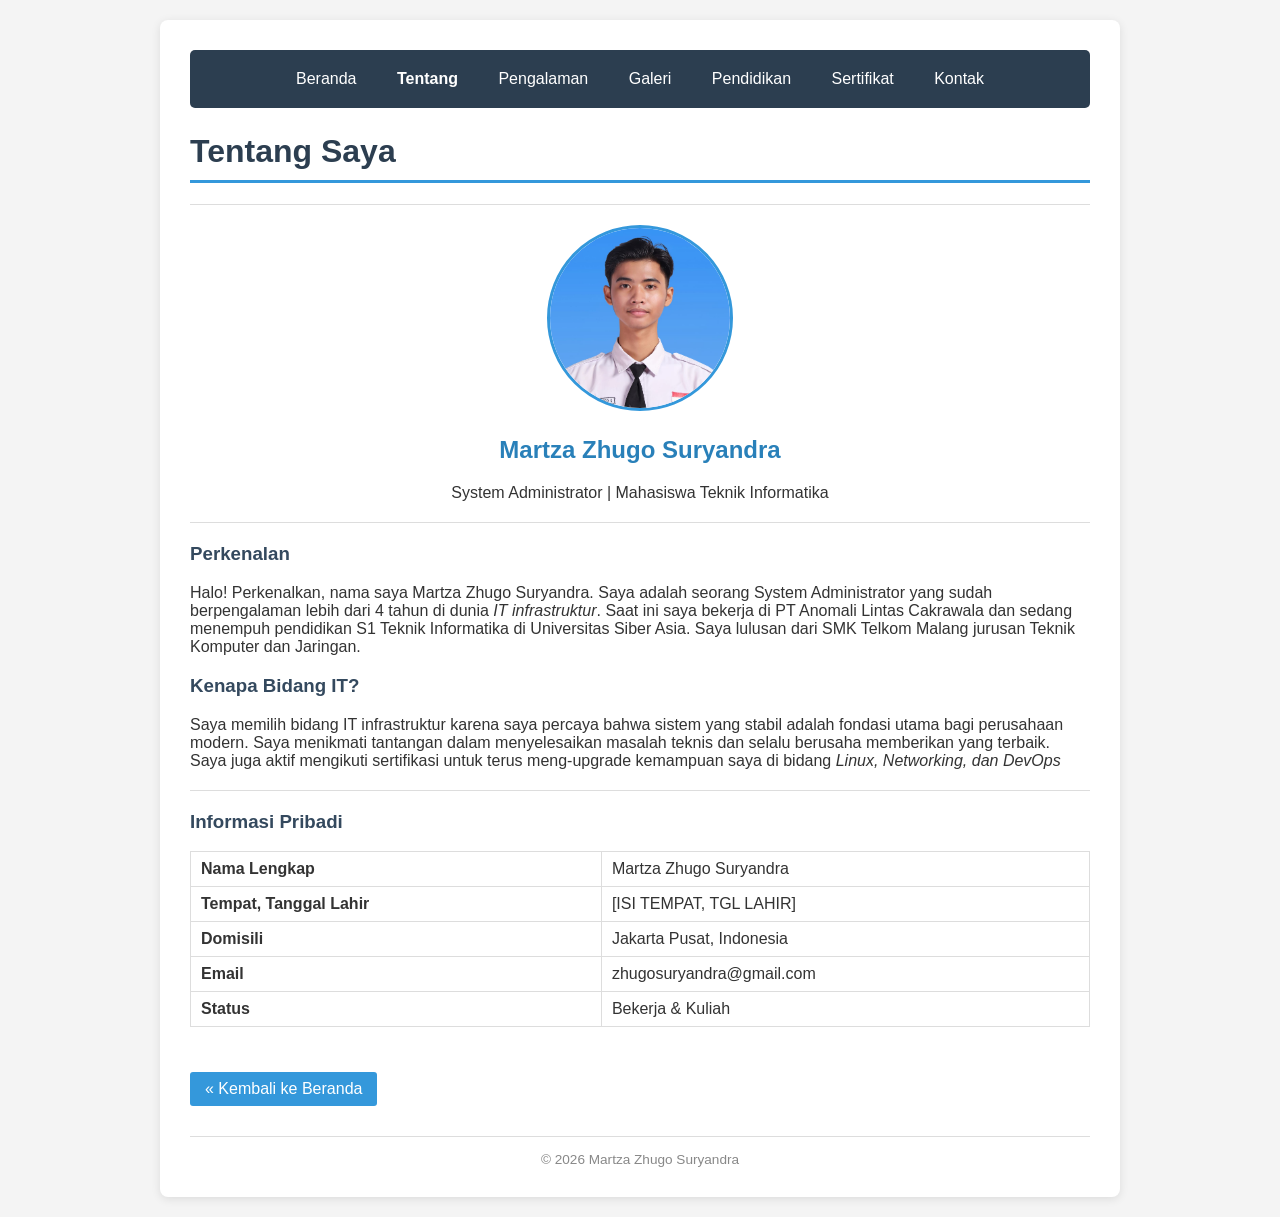
==== tentang.html @ dd253d15 "CV Martza Zhugo Suryandra" ====
<!DOCTYPE html>
<html>
<head>
    <title>CV Martza Zhugo - Tentang Saya</title>
    <link rel="stylesheet" href="css/style.css">
</head>
<body>

<div class="container">

    <!-- ============================================= -->
    <!-- KOMENTAR: Halaman Tentang Saya                 -->
    <!-- Berisi deskripsi diri dan foto profil          -->
    <!-- ============================================= -->

    <!-- Navigasi -->
    <div class="nav">
        <a href="index.html">Beranda</a>
        <a href="tentang.html"><b>Tentang</b></a>
        <a href="pengalaman.html">Pengalaman</a>
        <a href="galeri.html">Galeri</a>
        <a href="pendidikan.html">Pendidikan</a>
        <a href="sertifikat.html">Sertifikat</a>
        <a href="kontak.html">Kontak</a>
    </div>

    <h1>Tentang Saya</h1>

    <hr>

    <!-- Foto Profil -->
    <img src="gambar/foto-martza.jpg" 
         alt="Foto Martza Zhugo Suryandra" 
         width="180" 
         height="180" 
         class="foto-profil">

    <h2 style="text-align:center;">Martza Zhugo Suryandra</h2>
    <p style="text-align:center;">
        System Administrator | Mahasiswa Teknik Informatika
    </p>

    <hr>

    <h3>Perkenalan</h3>
    <p>
        Halo! Perkenalkan, nama saya Martza Zhugo Suryandra. Saya adalah seorang 
        System Administrator yang sudah berpengalaman lebih dari 4 tahun 
        di dunia <i>IT infrastruktur</i>. Saat ini saya bekerja di 
        PT Anomali Lintas Cakrawala dan sedang menempuh pendidikan S1 
        Teknik Informatika di Universitas Siber Asia. 
        Saya lulusan dari SMK Telkom Malang jurusan Teknik Komputer dan Jaringan.
    </p>

    <h3>Kenapa Bidang IT?</h3>
    <p>
        Saya memilih bidang IT infrastruktur karena saya percaya bahwa 
        sistem yang stabil adalah fondasi utama bagi perusahaan modern. 
        Saya menikmati tantangan dalam menyelesaikan masalah teknis 
        dan selalu berusaha memberikan yang terbaik. 
        Saya juga aktif mengikuti sertifikasi untuk terus meng-upgrade 
        kemampuan saya di bidang <i>Linux, Networking, dan DevOps</i>
    </p>

    <hr>

    <h3>Informasi Pribadi</h3>
    <table>
        <tr>
            <td><b>Nama Lengkap</b></td>
            <td>Martza Zhugo Suryandra</td>
        </tr>
        <tr>
            <td><b>Tempat, Tanggal Lahir</b></td>
            <td>[ISI TEMPAT, TGL LAHIR]</td>
        </tr>
        <tr>
            <td><b>Domisili</b></td>
            <td>Jakarta Pusat, Indonesia</td>
        </tr>
        <tr>
            <td><b>Email</b></td>
            <td>zhugosuryandra@gmail.com</td>
        </tr>
        <tr>
            <td><b>Status</b></td>
            <td>Bekerja &amp; Kuliah</td>
        </tr>
    </table>

    <a href="index.html" class="back-link">&laquo; Kembali ke Beranda</a>

    <div class="footer">
        &copy; 2026 Martza Zhugo Suryandra
    </div>

</div>

</body>
</html>
---- css/style.css ----
/* ===========================================
   style.css - CV Martza Zhugo Suryandra
   Mata Kuliah: Web Pemrograman I
   =========================================== */

/* Reset dasar */
body {
    font-family: Arial, Helvetica, sans-serif;
    background-color: #f4f4f4;
    margin: 0;
    padding: 20px;
    color: #333;
}

/* Container utama */
.container {
    max-width: 900px;
    margin: 0 auto;
    background: white;
    padding: 30px;
    border-radius: 8px;
    box-shadow: 0 2px 10px rgba(0,0,0,0.1);
}

/* Judul */
h1 {
    color: #2c3e50;
    border-bottom: 3px solid #3498db;
    padding-bottom: 10px;
}

h2 {
    color: #2980b9;
    margin-top: 25px;
}

h3 {
    color: #34495e;
}

/* Navigasi */
.nav {
    background-color: #2c3e50;
    padding: 12px;
    border-radius: 5px;
    margin-bottom: 25px;
    text-align: center;
}

.nav a {
    color: white;
    text-decoration: none;
    padding: 8px 15px;
    margin: 0 3px;
    border-radius: 3px;
    display: inline-block;
}

.nav a:hover {
    background-color: #3498db;
}

/* Tabel */
table {
    width: 100%;
    border-collapse: collapse;
    margin: 15px 0 25px 0;
}

table, th, td {
    border: 1px solid #ddd;
}

th {
    background-color: #2c3e50;
    color: white;
    padding: 10px;
    text-align: left;
}

td {
    padding: 8px 10px;
}

tr:hover {
    background-color: #f0f7ff;
}

/* Gambar */
img {
    border-radius: 5px;
    margin: 10px;
}

.foto-profil {
    border-radius: 50%;
    border: 3px solid #3498db;
    display: block;
    margin: 10px auto;
}

/* Link navigasi bawah */
.back-link {
    display: inline-block;
    margin-top: 20px;
    padding: 8px 15px;
    background-color: #3498db;
    color: white;
    text-decoration: none;
    border-radius: 3px;
}

.back-link:hover {
    background-color: #2980b9;
}

/* Gallery hobi */
.gallery {
    text-align: center;
    margin: 20px 0;
}

.gallery img {
    width: 100px;
    height: 100px;
    object-fit: contain;
}

/* Link list */
.link-list a {
    display: inline-block;
    margin: 5px 10px 5px 0;
    padding: 8px 15px;
    background-color: #ecf0f1;
    color: #2c3e50;
    text-decoration: none;
    border-radius: 3px;
    border: 1px solid #ddd;
}

.link-list a:hover {
    background-color: #3498db;
    color: white;
}

/* Footer */
.footer {
    text-align: center;
    margin-top: 30px;
    padding-top: 15px;
    border-top: 1px solid #ddd;
    color: #888;
    font-size: 0.85em;
}

/* Garis pemisah */
hr {
    border: 0;
    height: 1px;
    background: #ddd;
    margin: 20px 0;
}
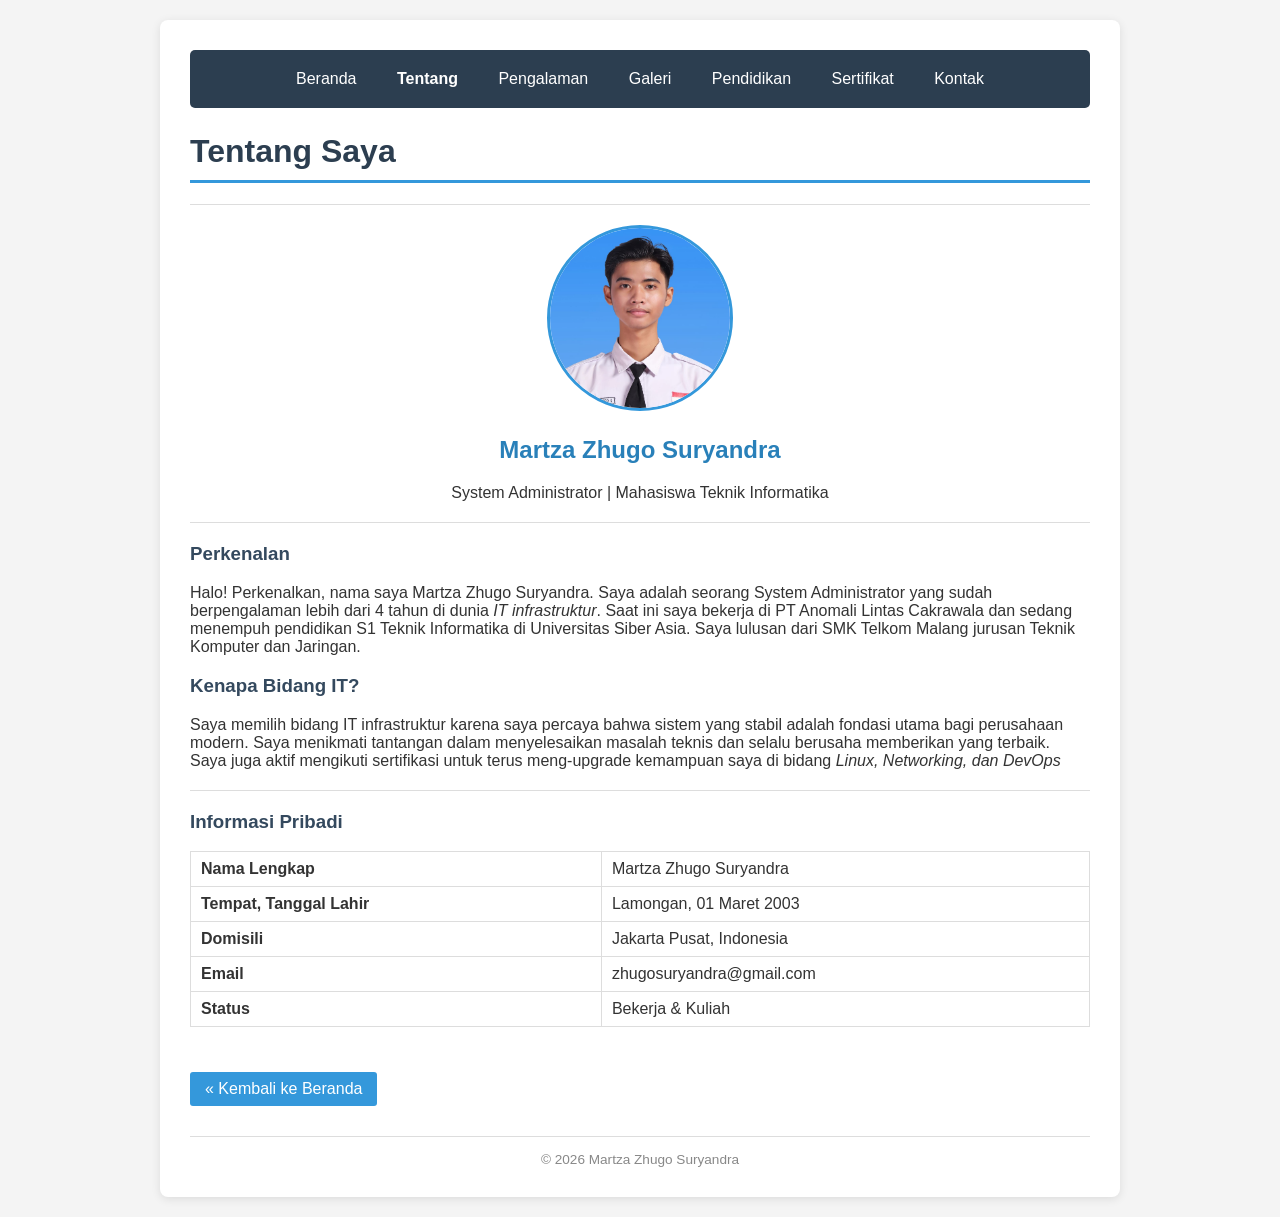
==== commit 5717288d: "update tampilan website fix" ====
--- a/tentang.html
+++ b/tentang.html
@@ -72,7 +72,7 @@
         </tr>
         <tr>
             <td><b>Tempat, Tanggal Lahir</b></td>
-            <td>[ISI TEMPAT, TGL LAHIR]</td>
+            <td>Lamongan, 01 Maret 2003</td>
         </tr>
         <tr>
             <td><b>Domisili</b></td>
